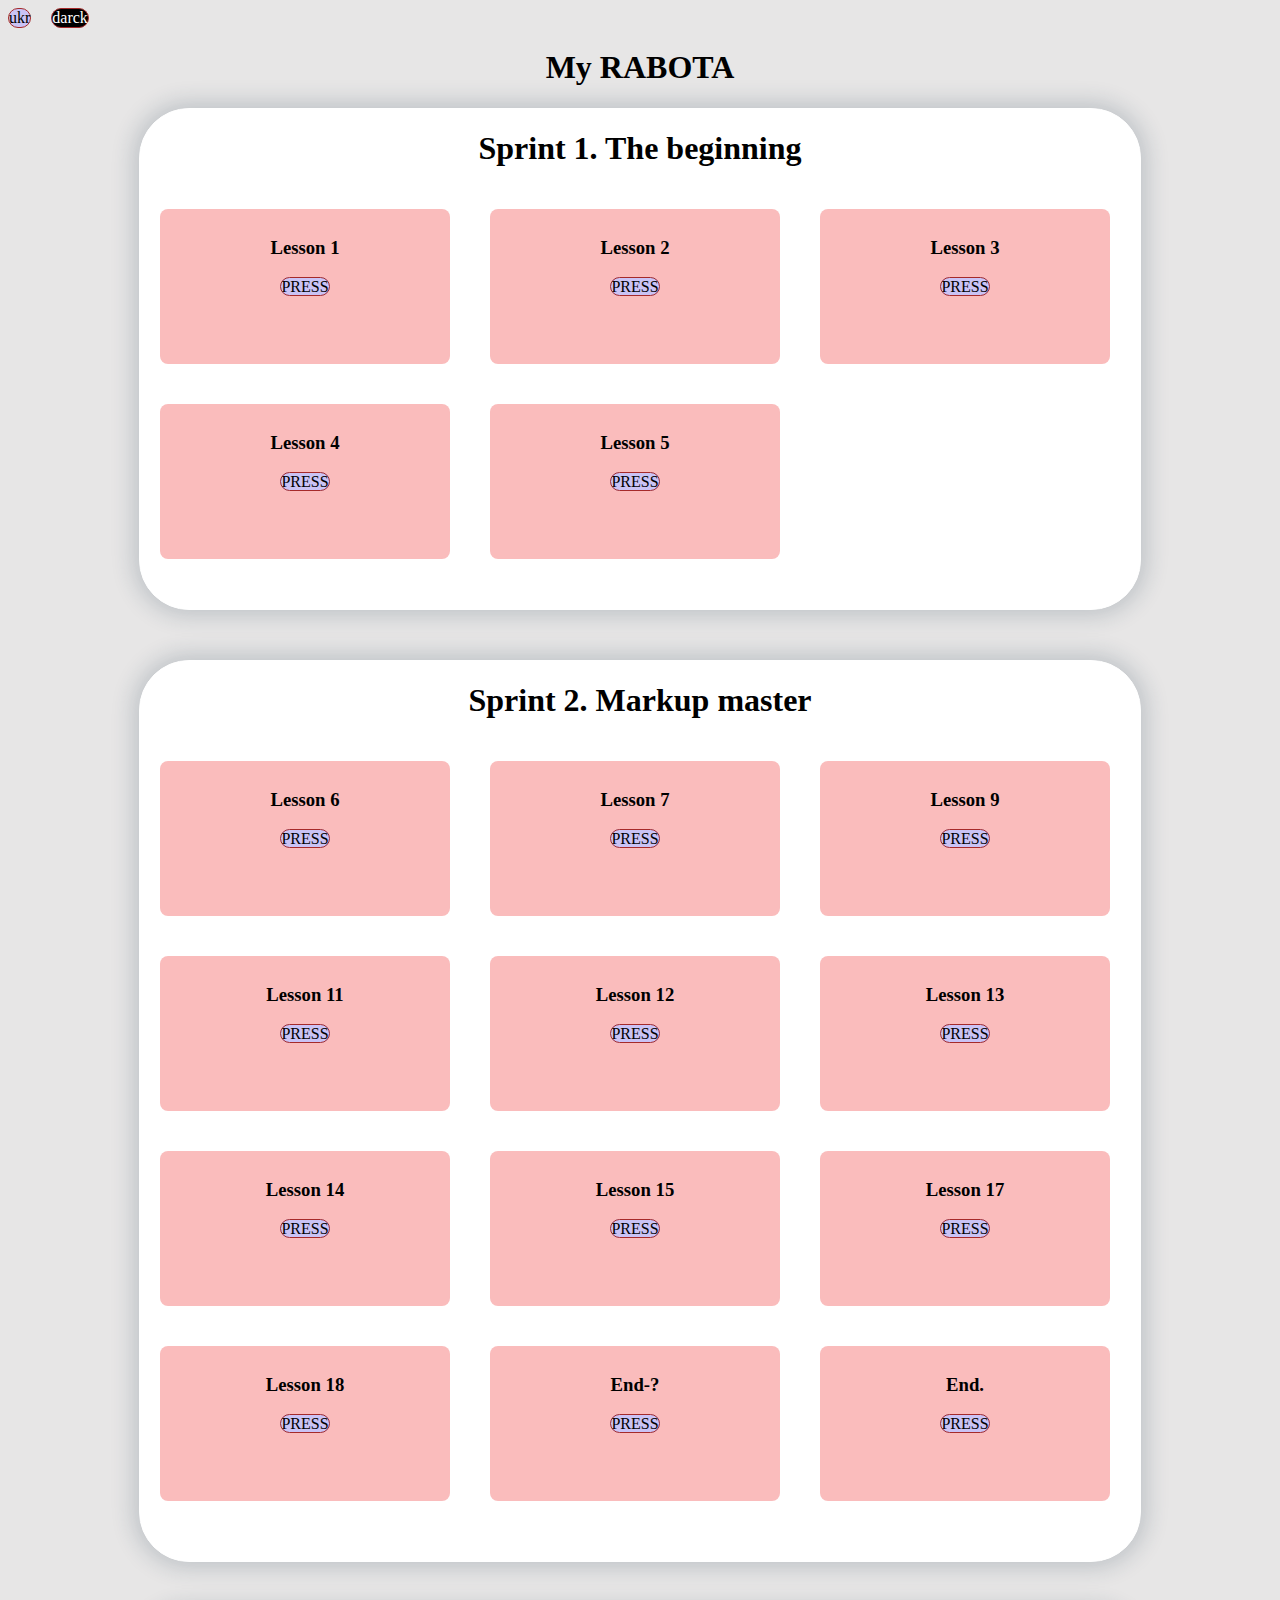
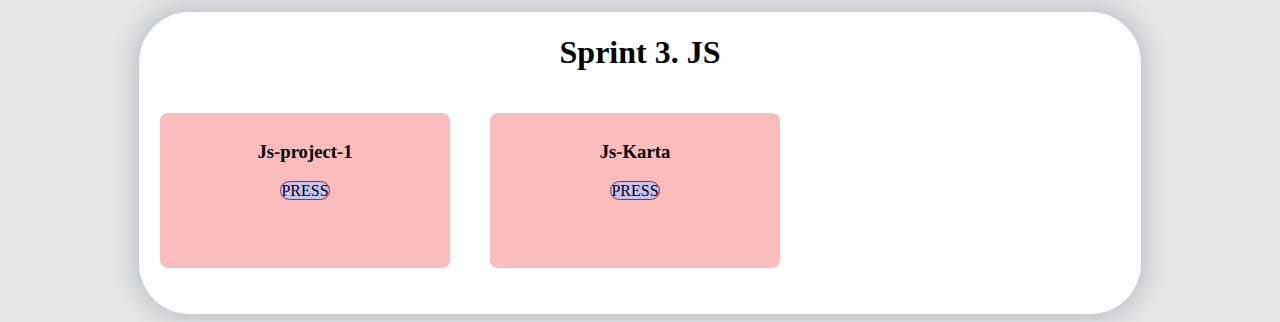
==== index.html @ 951dcd44 "lol4" ====
<!DOCTYPE html>
<html lang="en">
<head>
    <meta charset="UTF-8">
    <meta http-equiv="X-UA-Compatible" content="IE=edge">
    <meta name="viewport" content="width=device-width, initial-scale=1.0">
    <title>My RABOTA</title>
    <link rel="stylesheet" href="main.css">
</head>
<body>
    <div class="nan">
        <a class="btn" href="index(uk).html" rel="tag">ukr</a>
        <a class="darck" href="darck.html" rel="tag">darck</a>
    </div>
    <div class="header">
        <div class="container">
            <div class="header-inner">
                <h1 class="h">My RABOTA</h1>
            </div>
        </div>
    </div>
    <div class="nav">
        <div class="container">
            <div class="nav_inner">
                <div class="one">
                    <h1>Sprint 1. The beginning</h1>
                    <div class="lesson">
                        <h3>Lesson 1</h3>
                        <div class="Locus">
                            <a class="btn" href="./locus/index.html" rel="tag">PRESS</a>
                        </div>
                    </div>
                    <div class="lesson">
                        <h3>Lesson 2</h3>
                        <div class="nav-lesson-inner">
                            <a class="btn" href="./pages/leson2.html" rel="tag">PRESS</a>
                        </div>
                    </div>
                    <div class="lesson">
                        <h3>Lesson 3</h3>
                        <div class="nav-lesson-inner">
                            <a class="btn" href="./pages/leson3.html" rel="tag">PRESS</a>
                        </div>
                    </div>
                    <div class="lesson">
                        <h3>Lesson 4</h3>
                        <div class="nav-lesson-inner">
                            <a class="btn" href="./pages/leson4.html" rel="tag">PRESS</a>
                        </div>
                    </div>
                    <div class="lesson">
                        <h3>Lesson 5</h3>
                        <div class="nav-lesson-inner">
                            <a class="btn" href="./pages/leson5.html" rel="tag">PRESS</a>
                        </div>
                    </div>
                </div>
                <div class="two">
                    <h1>Sprint 2. Markup master</h1>
                    <div class="nav-lesson">
                        <h3>Lesson 6</h3>
                        <div class="nav-lesson-inner">
                            <a class="btn" href="./pages/leson6.html" rel="tag">PRESS</a>
                        </div>
                    </div>
                    <div class="nav-lesson">
                        <h3>Lesson 7</h3>
                        <div class="nav-lesson-inner">
                            <a class="btn" href="./pages/leson7.html" rel="tag">PRESS</a>
                        </div>
                    </div>
                    <div class="nav-lesson">
                        <h3>Lesson 9</h3>
                        <div class="nav-lesson-inner">
                            <a class="btn" href="./pages/leson9.html" rel="tag">PRESS</a>
                        </div>
                    </div>
                    <div class="nav-lesson">
                        <h3>Lesson 11</h3>
                        <div class="nav-lesson-inner">
                            <a class="btn" href="./pages/leson11.html" rel="tag">PRESS</a>
                        </div>
                    </div>
                    <div class="nav-lesson">
                        <h3>Lesson 12</h3>
                        <div class="nav-lesson-inner">
                            <a class="btn" href="./pages/leson12.html" rel="tag">PRESS</a>
                        </div>
                        
                    </div>
                    <div class="nav-lesson">
                        <h3>Lesson 13</h3>
                        <div class="nav-lesson-inner">
                            <a class="btn" href="./pages/leson13.html" rel="tag">PRESS</a>
                        </div>
                    </div>
                    <div class="nav-lesson">
                        <h3>Lesson 14</h3>
                        <div class="nav-lesson-inner">
                            <a class="btn" href="./pages/leson14.html" rel="tag">PRESS</a>
                        </div>   
                    </div>
                    <div class="nav-lesson">
                        <h3>Lesson 15</h3>
                        <div class="nav-lesson-inner">
                            <a class="btn" href="./pages/leson15.html" rel="tag">PRESS</a>
                        </div>   
                    </div>
                    <div class="nav-lesson">
                        <h3>Lesson 17</h3>
                        <div class="nav-lesson-inner">
                            <a class="btn" href="./pages/leson17.html" rel="tag">PRESS</a>
                        </div>   
                    </div>
                    <div class="nav-lesson">
                        <h3>Lesson 18</h3>
                        <div class="nav-lesson-inner">
                            <a class="btn" href="./pages/leson18.html" rel="tag">PRESS</a>
                        </div>   
                    </div>
                    <div class="nav-lesson">
                        <h3>End-?</h3>
                        <div class="nav-lesson-inner">
                            <a class="btn" href="./pages/end.html" rel="tag">PRESS</a>
                        </div>   
                    </div>
                    <div class="nav-lesson">
                        <h3>End.</h3>
                        <div class="nav-lesson-inner">
                            <a class="btn" href="./pages/prosto-proekt.html" rel="tag">PRESS</a>
                        </div>   
                    </div>
                </div>
                <div class="three">
                    <h1>Sprint 3. JS</h1>
                    <div class="nav-lesson">
                        <h3>Js-project-1</h3>
                        <div class="nav-lesson-inner">
                            <a class="btn" href="./pages/js2.html" rel="tag">PRESS</a>
                        </div>   
                    </div>
                    <div class="nav-lesson">
                        <h3>Js-Karta</h3>
                        <div class="nav-lesson-inner">
                            <a class="btn" href="./pages/karta.html" rel="tag">PRESS</a>
                        </div>   
                    </div>
                </div>
            </div>
        </div>
    </div>
</body>
</html>
---- main.css ----
.h{
    text-align: center;
}
h1{
    text-align: center;
}
body{
    background: rgb(231, 230, 230);
}
.one{
    border: 1px solid white;
    border-radius: 50px;
    width: 1000px;
    height: 500px;
    margin-left: auto;
    margin-right: auto;
    margin-bottom: 50px;
    background: white;
    box-shadow: 0px 0px 22px 6px rgba(34, 60, 80, 0.2);
}
.one:hover{
    background: rgb(181, 201, 140);
}
.two{
    border: 1px solid white;
    border-radius: 50px;
    width: 1000px;
    height: 900px;
    margin-left: auto;
    margin-right: auto;
    margin-bottom: 50px;
    background: white;
    box-shadow: 0px 0px 22px 6px rgba(34, 60, 80, 0.2);
}
.two:hover{
    background: rgb(214, 148, 214);
}
.three{
    border: 1px solid white;
    border-radius: 50px;
    width: 1000px;
    height: 300px;
    margin-left: auto;
    margin-right: auto;
    background: white;
    box-shadow: 0px 0px 22px 6px rgba(34, 60, 80, 0.2);
}
.three:hover{
    background: rgb(219, 155, 71);
}
.inner{
    width: 100%;
    height: 440px;
    margin-bottom: 20px;
    background-color: rgb(255, 255, 255);
    border-radius: 20px;
}
.lesson {
    width: 270px;
    height: 135px;
    float: left;
    margin: 20px;
    padding: 10px;
    background-color: rgb(250, 188, 188);
    border-radius: 8px;
    text-align: center;
}
.lesson:hover{
    box-shadow: 0px 0px 2px 7px rgba(34, 60, 80, 0.2);
}
.btn{
    color: rgb(0, 0, 0);
    text-decoration: none;
    border: 1px solid brown;
    border-radius: 50px;
    background-color: rgb(202, 195, 245);
}
.nav-lesson{
    width: 270px;
    height: 135px;
    float: left;
    margin: 20px;
    padding: 10px;
    background-color: rgb(250, 188, 188);
    border-radius: 8px;
    text-align: center;
}
.nav-lesson:hover{
    box-shadow: 0px 0px 2px 7px rgba(34, 60, 80, 0.2);
}
.darck{
    color: white;
    text-decoration: none;
    border: 1px solid brown;
    border-radius: 50px;
    background-color: black;
    margin: 0px 0px 0px 20px;

}
.nan{
    display: flex;
}
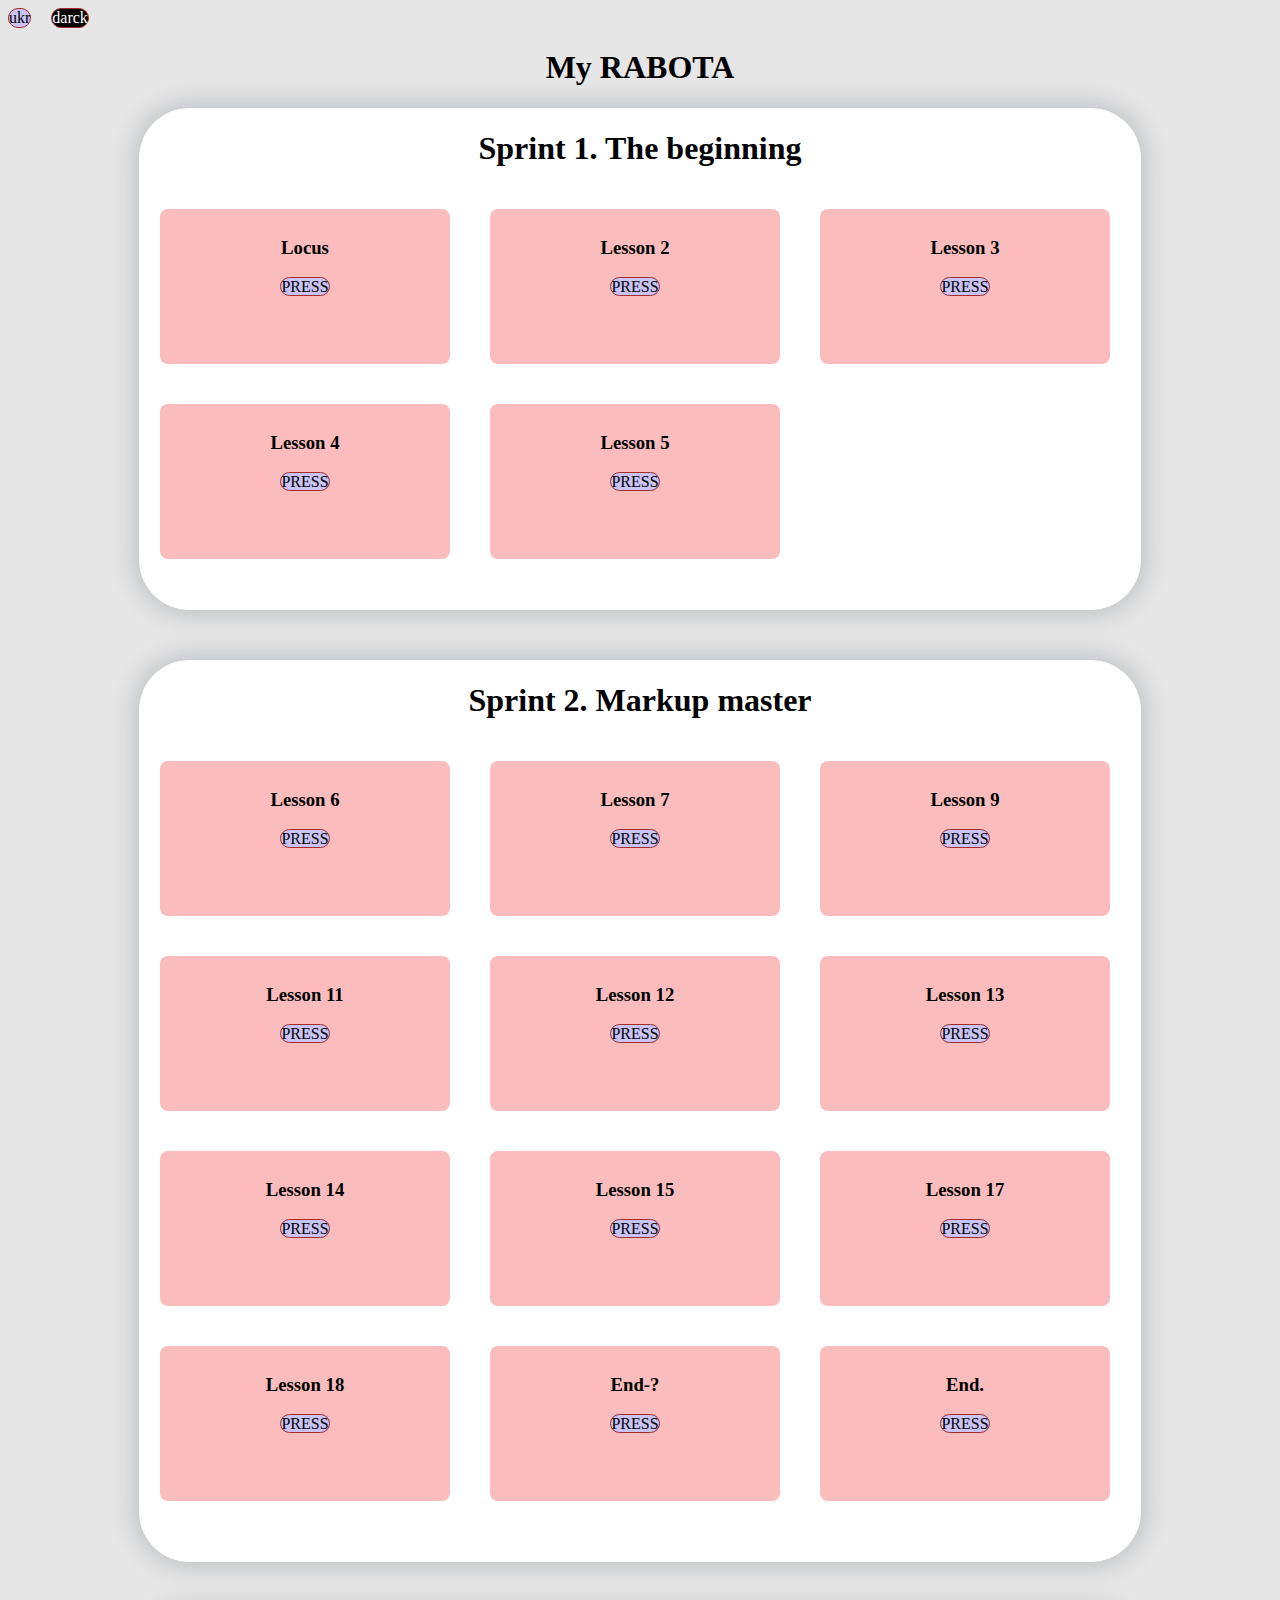
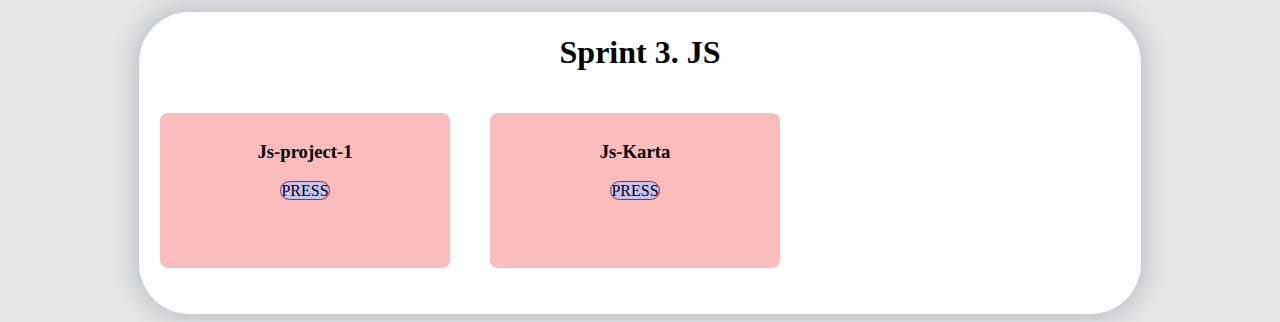
==== commit 5335fda5: "lol4" ====
--- a/index.html
+++ b/index.html
@@ -26,8 +26,8 @@
                 <div class="one">
                     <h1>Sprint 1. The beginning</h1>
                     <div class="lesson">
-                        <h3>Lesson 1</h3>
-                        <div class="Locus">
+                        <h3>Locus</h3>
+                        <div class="nav-lesson-inner">
                             <a class="btn" href="./locus/index.html" rel="tag">PRESS</a>
                         </div>
                     </div>
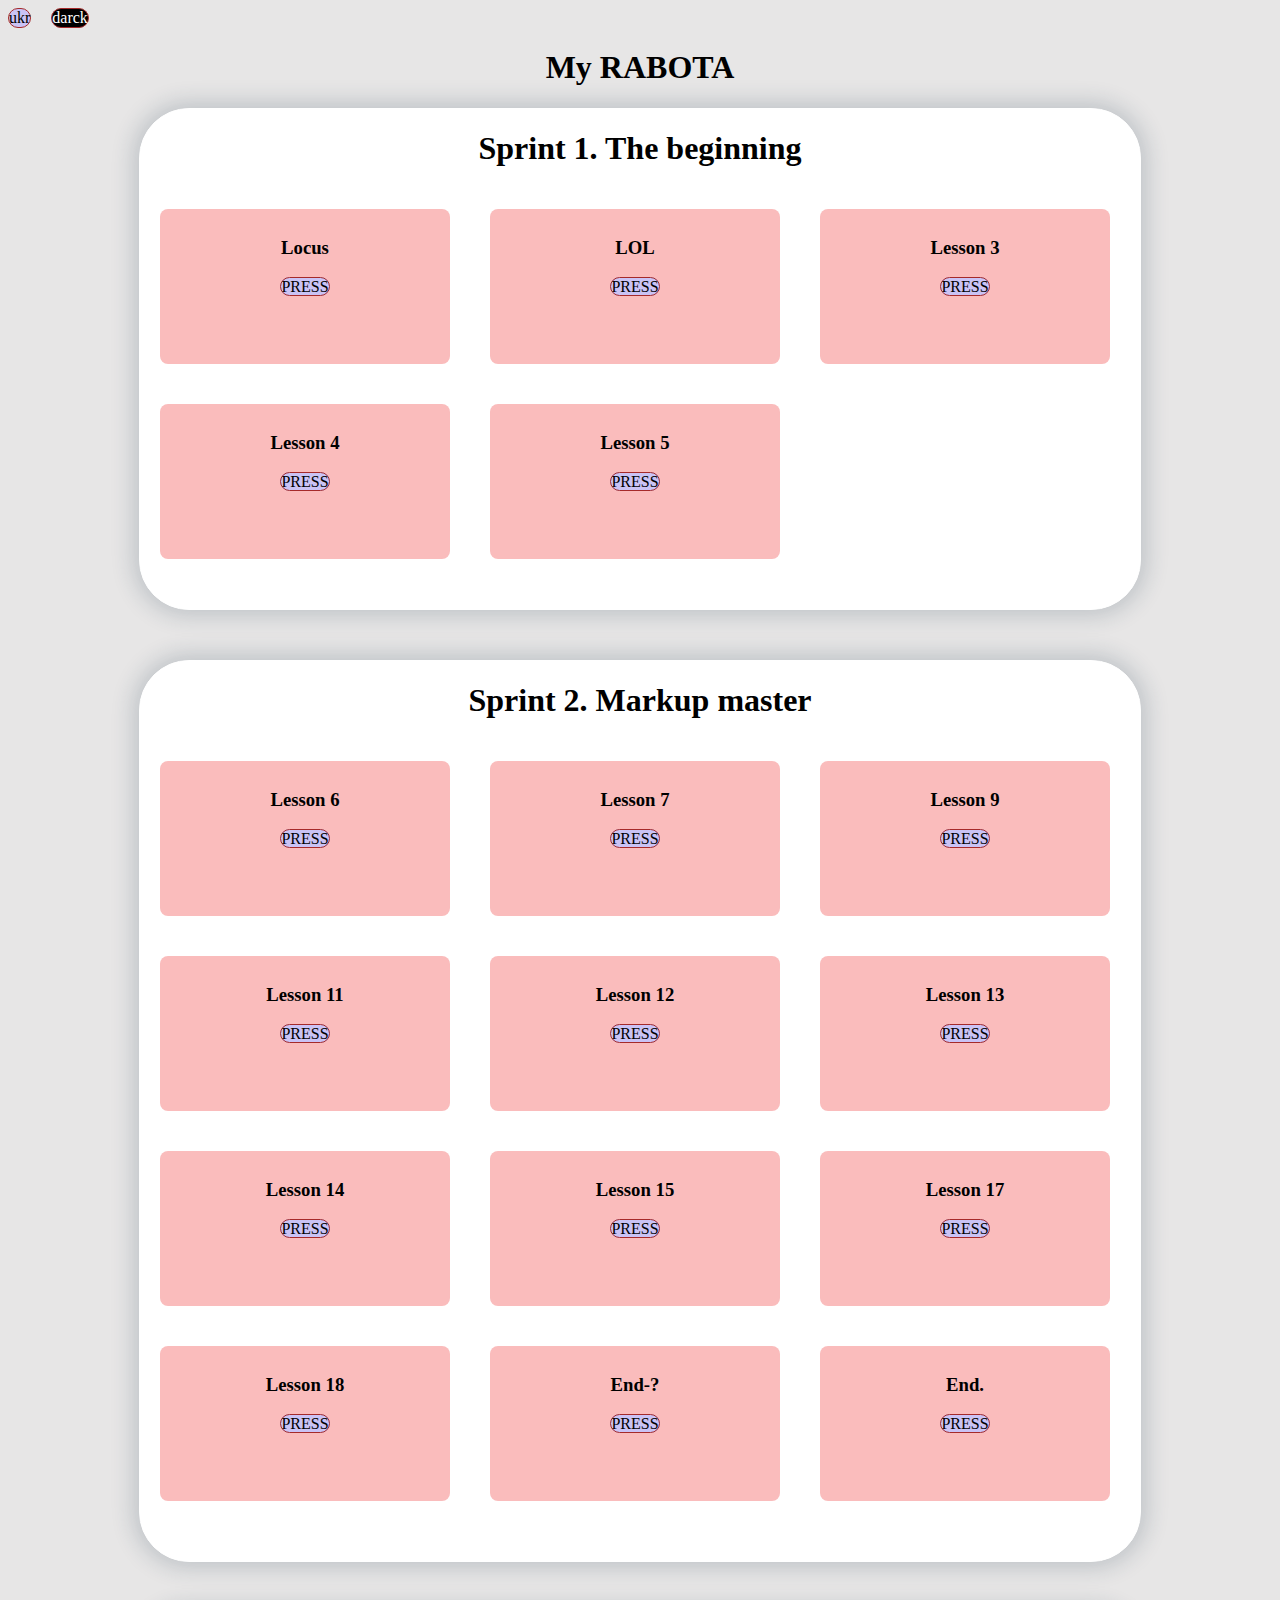
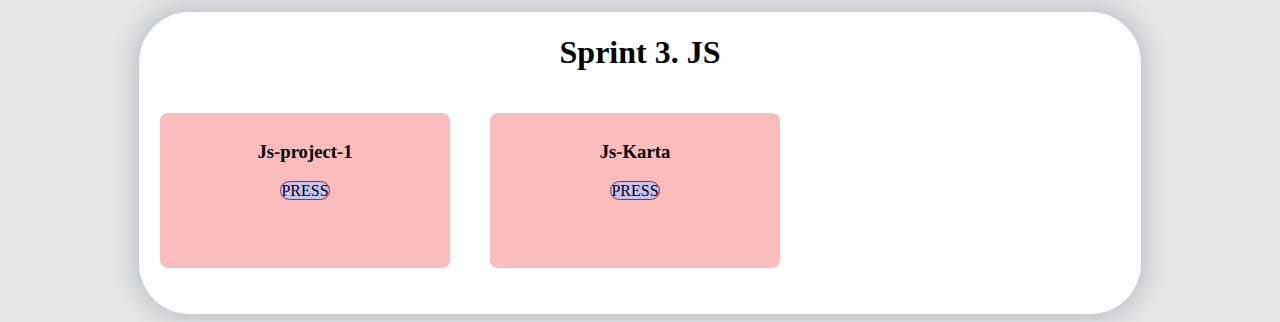
==== commit f0684194: "lol4" ====
--- a/index.html
+++ b/index.html
@@ -32,9 +32,9 @@
                         </div>
                     </div>
                     <div class="lesson">
-                        <h3>Lesson 2</h3>
+                        <h3>LOL</h3>
                         <div class="nav-lesson-inner">
-                            <a class="btn" href="./pages/leson2.html" rel="tag">PRESS</a>
+                            <a class="btn" href="./lol/index.html" rel="tag">PRESS</a>
                         </div>
                     </div>
                     <div class="lesson">
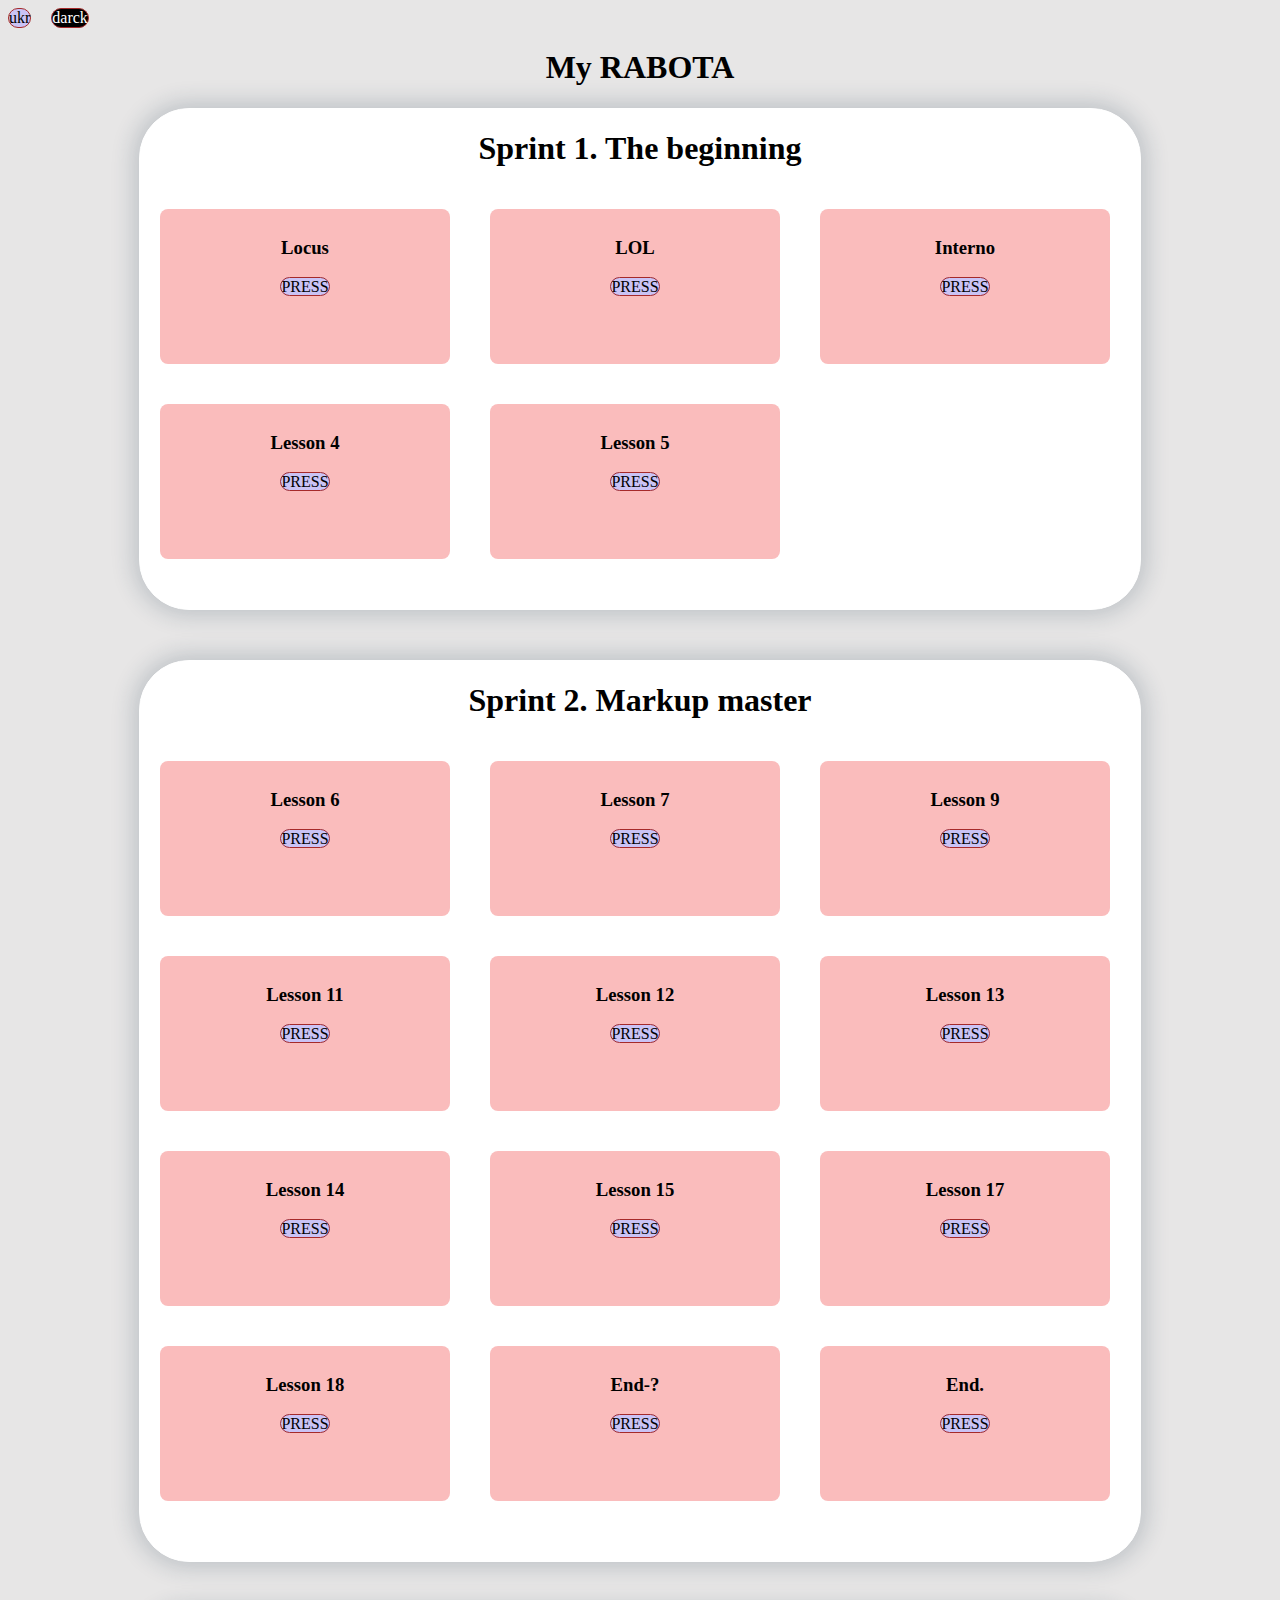
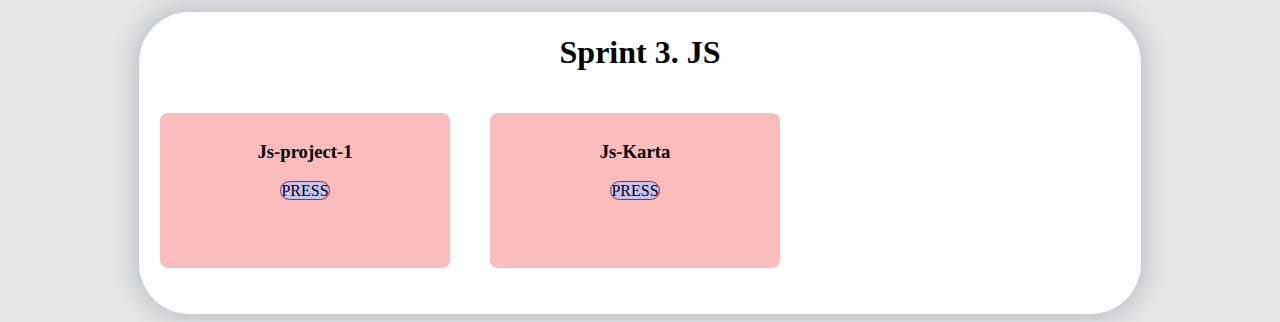
==== commit f2ff12f4: "lol" ====
--- a/index.html
+++ b/index.html
@@ -34,13 +34,13 @@
                     <div class="lesson">
                         <h3>LOL</h3>
                         <div class="nav-lesson-inner">
-                            <a class="btn" href="./lol/index.html" rel="tag">PRESS</a>
+                            <a class="btn" href="./search/search.html" rel="tag">PRESS</a>
                         </div>
                     </div>
                     <div class="lesson">
-                        <h3>Lesson 3</h3>
+                        <h3>Interno</h3>
                         <div class="nav-lesson-inner">
-                            <a class="btn" href="./pages/leson3.html" rel="tag">PRESS</a>
+                            <a class="btn" href="./interno/index.html" rel="tag">PRESS</a>
                         </div>
                     </div>
                     <div class="lesson">
